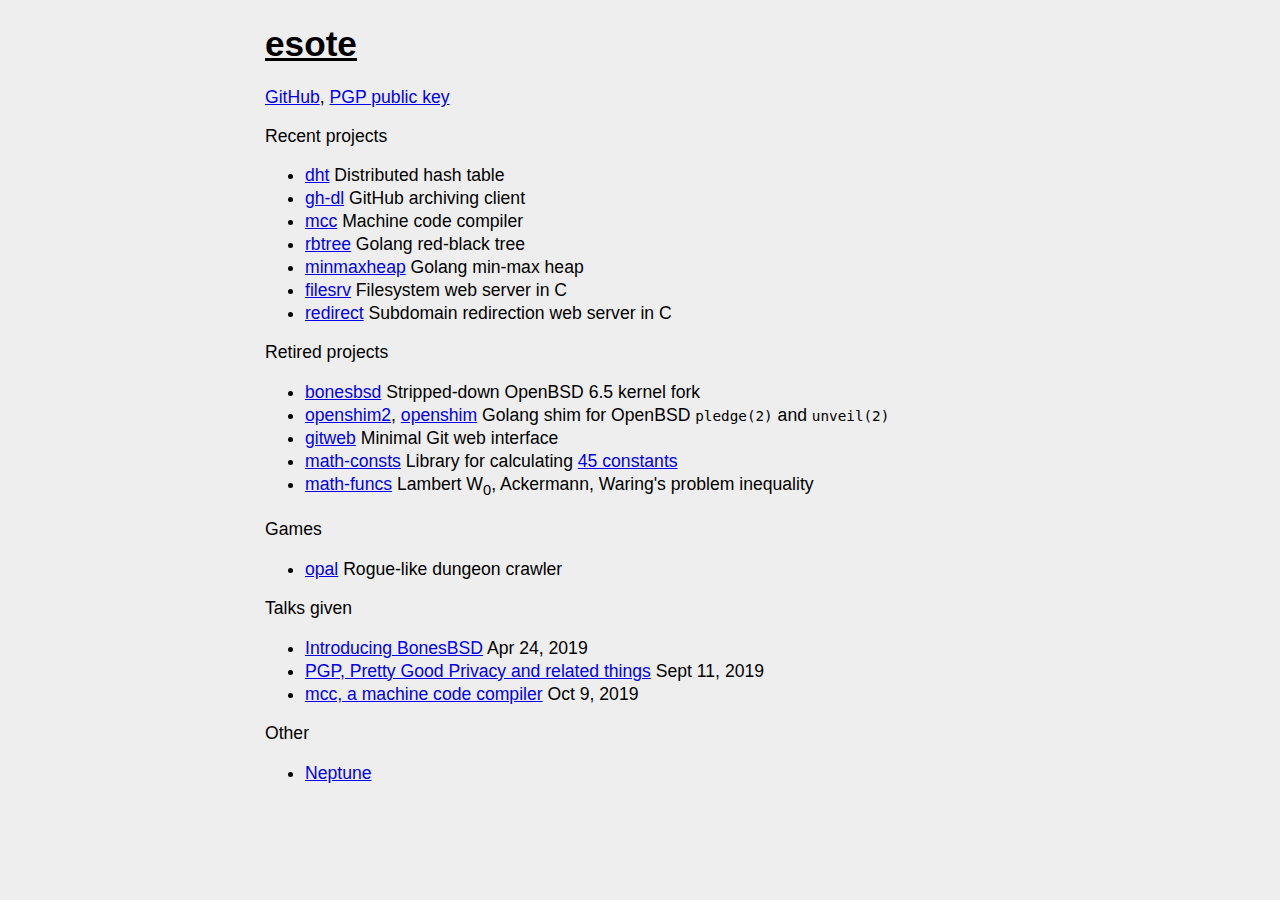
==== esote.net/index.html @ fe37cbc1 "Switch to simpler layout" ====
<!DOCTYPE html>
<html lang="en">
<head>
	<meta charset="utf-8">
	<meta name="viewport" content="width=device-width, initial-scale=1">
	<link rel="icon" type="image/x-icon" href="img/icon.jpg">
	<link rel="stylesheet" href="css/site.css">
	<title>Esote</title>
</head>
<body>
	<header>
		<h1>esote</h1>
	</header>
	<main>
		<p><a href="https://github.com/esote">GitHub</a>, <a href="dl/key.asc">PGP public key</a></p>
		<p>Recent projects</p>
		<ul>
			<li>
				<a href="https://github.com/esote/dht">dht</a>
				Distributed hash table
			</li>
			<li>
				<a href="https://github.com/esote/gh-dl">gh-dl</a>
				GitHub archiving client
			</li>
			<li>
				<a href="https://github.com/esote/mcc">mcc</a>
				Machine code compiler
			</li>
			<li>
				<a href="https://github.com/esote/rbtree">rbtree</a>
				Golang red-black tree
			</li>
			<li>
				<a href="https://github.com/esote/minmaxheap">minmaxheap</a>
				Golang min-max heap
			</li>
			<li>
				<a href="https://github.com/esote/filesrv">filesrv</a>
				Filesystem web server in C
			</li>
			<li>
				<a href="https://github.com/esote/redirect">redirect</a>
				Subdomain redirection web server in C
			</li>
		</ul>

		<p>Retired projects</p>
		<ul>
			<li>
				<a href="https://github.com/esote/bonesbsd">bonesbsd</a>
				Stripped-down OpenBSD 6.5 kernel fork
			</li>
			<li>
				<a href="https://github.com/esote/openshim2">openshim2</a>, <a href="https://github.com/esote/openshim">openshim</a>
				Golang shim for OpenBSD <code>pledge(2)</code> and <code>unveil(2)</code>
			</li>
			<li>
				<a href="https://github.com/esote/github">gitweb</a>
				Minimal Git web interface
			</li>
			<li>
				<a href="https://github.com/esote/mathematical-constants">math-consts</a>
				Library for calculating <a href="math-consts.html">45 constants</a>
			</li>
			<li>
				<a href="https://github.com/esote/mathematical-functions">math-funcs</a>
				Lambert W<sub>0</sub>, Ackermann, Waring's problem inequality
			</li>
		</ul>

		<p>Games</p>
		<ul>
			<li>
				<a href="https://github.com/esote/opal">opal</a>
				Rogue-like dungeon crawler
			</li>
		</ul>

		<p>Talks given</p>
		<ul>
			<li>
				<a href="https://raw.githubusercontent.com/esote/nix-club/master/bonesbsd/bonesbsd.pdf">Introducing BonesBSD</a>
				Apr 24, 2019
			</li>
			<li>
				<a href="https://raw.githubusercontent.com/esote/nix-club/master/pgp/pgp.pdf">PGP, Pretty Good Privacy and related things</a>
				Sept 11, 2019
			</li>
			<li>
				<a href="https://raw.githubusercontent.com/esote/nix-club/master/mcc/mcc.pdf">mcc, a machine code compiler</a>
				Oct 9, 2019
			</li>
		</ul>

		<p>Other</p>
		<ul>
			<li>
				<a href="neptune.html">Neptune</a>
			</li>
		</ul>
	</main>
</body>
---- esote.net/css/site.css ----
@font-face {
	font-family: 'Roboto';
	src: url(font/roboto.woff2) format('woff2');
	unicode-range: U+0000-00FF;
}

body {
	margin-left: auto;
	margin-right: auto;
	padding: 0 10px;
	max-width: 750px;
	font-family: 'Roboto', sans-serif;
	font-size: 110%;
	background-color: #eee;
	color: black;
}

h1 {
	text-decoration: underline;
}

li {
	line-height: 130%;
}

img.center {
	max-width: 75%;
	display: block;
	margin: 1rem auto;
}

figcaption {
	text-align: center;
}
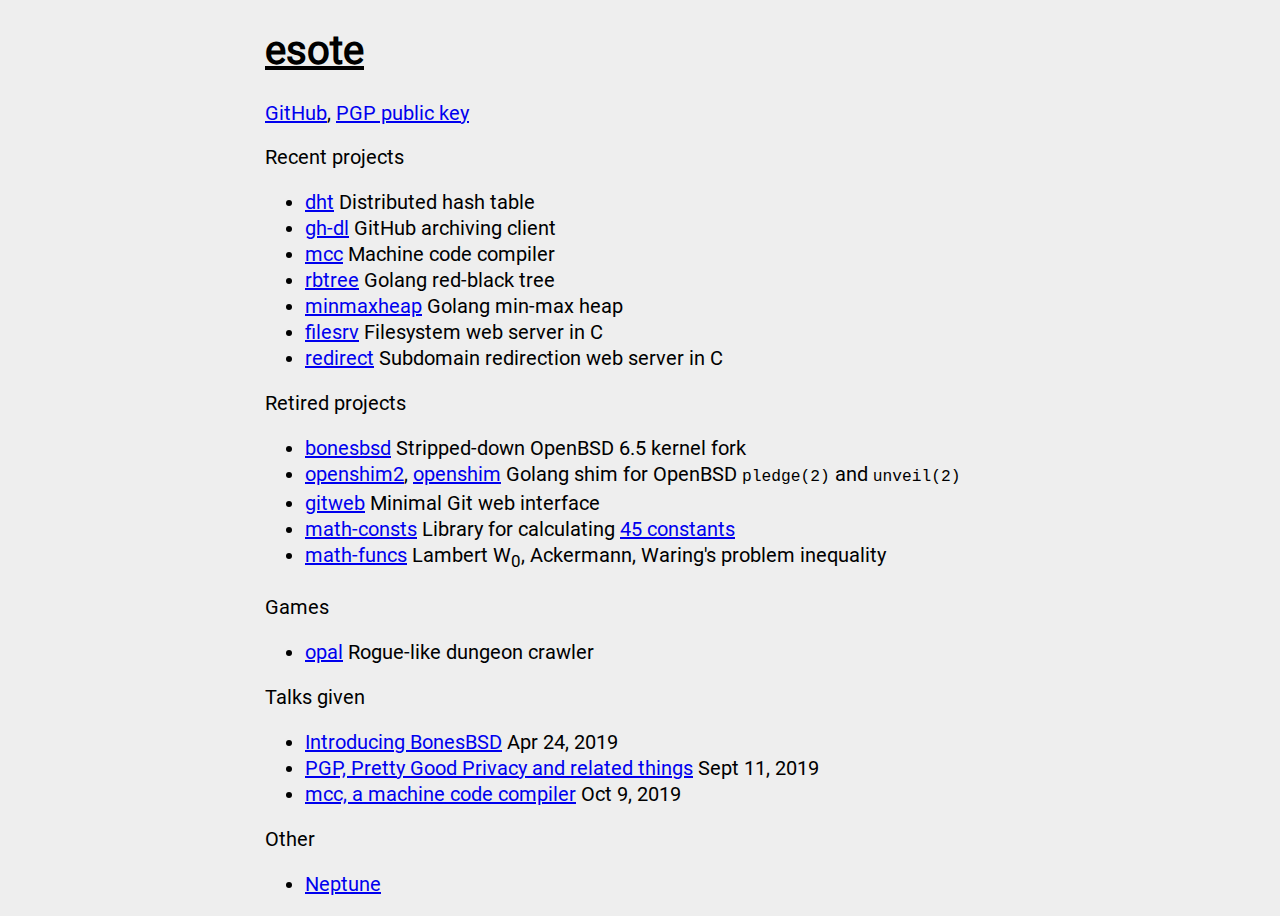
==== commit 52294a31: "Typo" ====
--- a/esote.net/index.html
+++ b/esote.net/index.html
@@ -56,7 +56,7 @@
 				Golang shim for OpenBSD <code>pledge(2)</code> and <code>unveil(2)</code>
 			</li>
 			<li>
-				<a href="https://github.com/esote/github">gitweb</a>
+				<a href="https://github.com/esote/gitweb">gitweb</a>
 				Minimal Git web interface
 			</li>
 			<li>
--- a/esote.net/css/site.css
+++ b/esote.net/css/site.css
@@ -1,6 +1,7 @@
 @font-face {
 	font-family: 'Roboto';
-	src: url(font/roboto.woff2) format('woff2');
+	font-display: swap;
+	src: url(../font/roboto.woff2) format('woff2');
 	unicode-range: U+0000-00FF;
 }
 
@@ -10,7 +11,7 @@
 	padding: 0 10px;
 	max-width: 750px;
 	font-family: 'Roboto', sans-serif;
-	font-size: 110%;
+	font-size: 125%;
 	background-color: #eee;
 	color: black;
 }
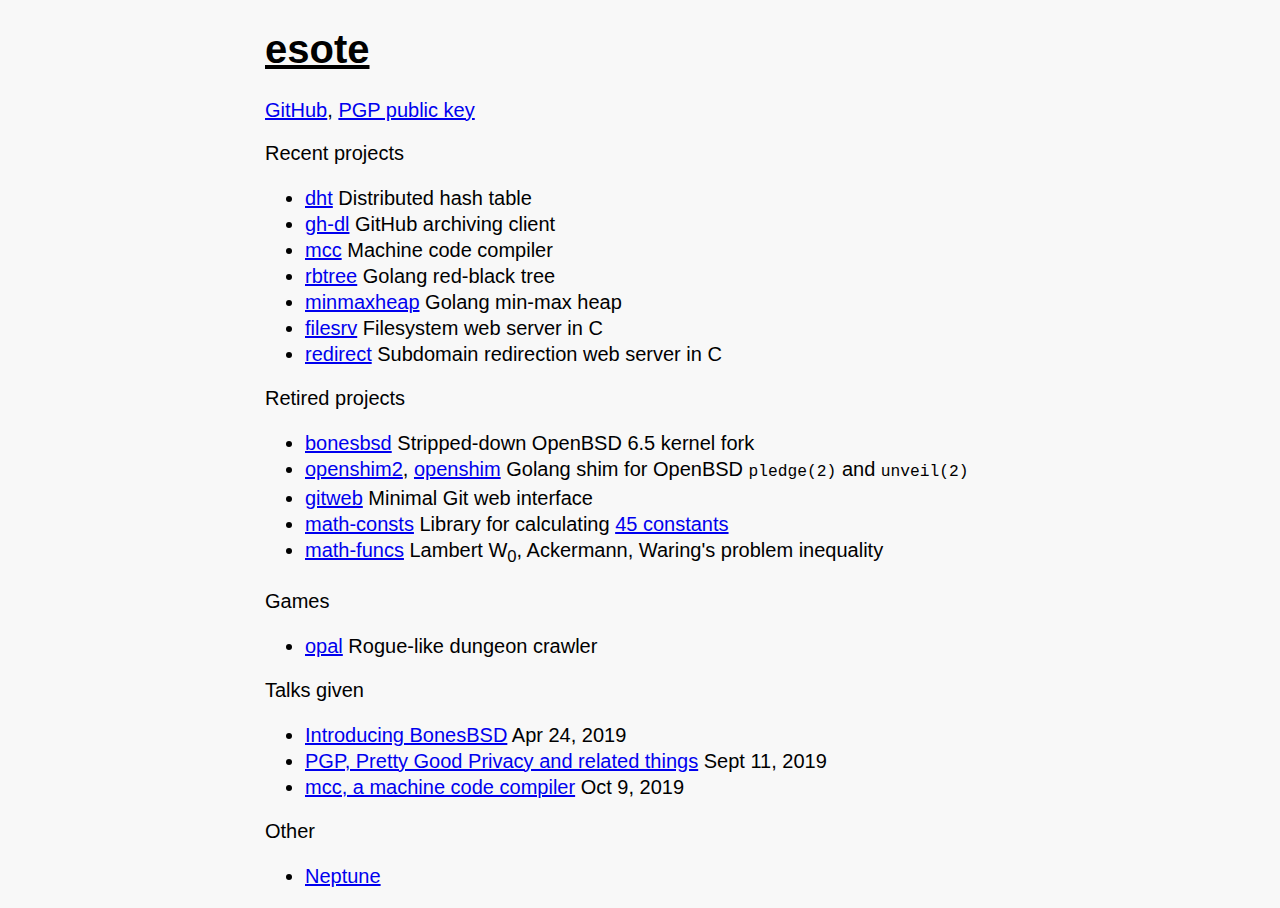
==== commit c59f5969: "Optimize index" ====
--- a/esote.net/index.html
+++ b/esote.net/index.html
@@ -3,8 +3,37 @@
 <head>
 	<meta charset="utf-8">
 	<meta name="viewport" content="width=device-width, initial-scale=1">
-	<link rel="icon" type="image/x-icon" href="img/icon.jpg">
-	<link rel="stylesheet" href="css/site.css">
+	<link rel="icon" type="image/x-icon" href="[data-uri]">
+	<style>
+		body {
+			margin-left: auto;
+			margin-right: auto;
+			padding: 0 10px;
+			max-width: 750px;
+			font-family: sans-serif;
+			font-size: 125%;
+			background-color: #f8f8f8;
+			color: black;
+		}
+
+		h1 {
+			text-decoration: underline;
+		}
+
+		li {
+			line-height: 130%;
+		}
+
+		img.center {
+			max-width: 75%;
+			display: block;
+			margin: 1rem auto;
+		}
+
+		figcaption {
+			text-align: center;
+		}
+	</style>
 	<title>Esote</title>
 </head>
 <body>
